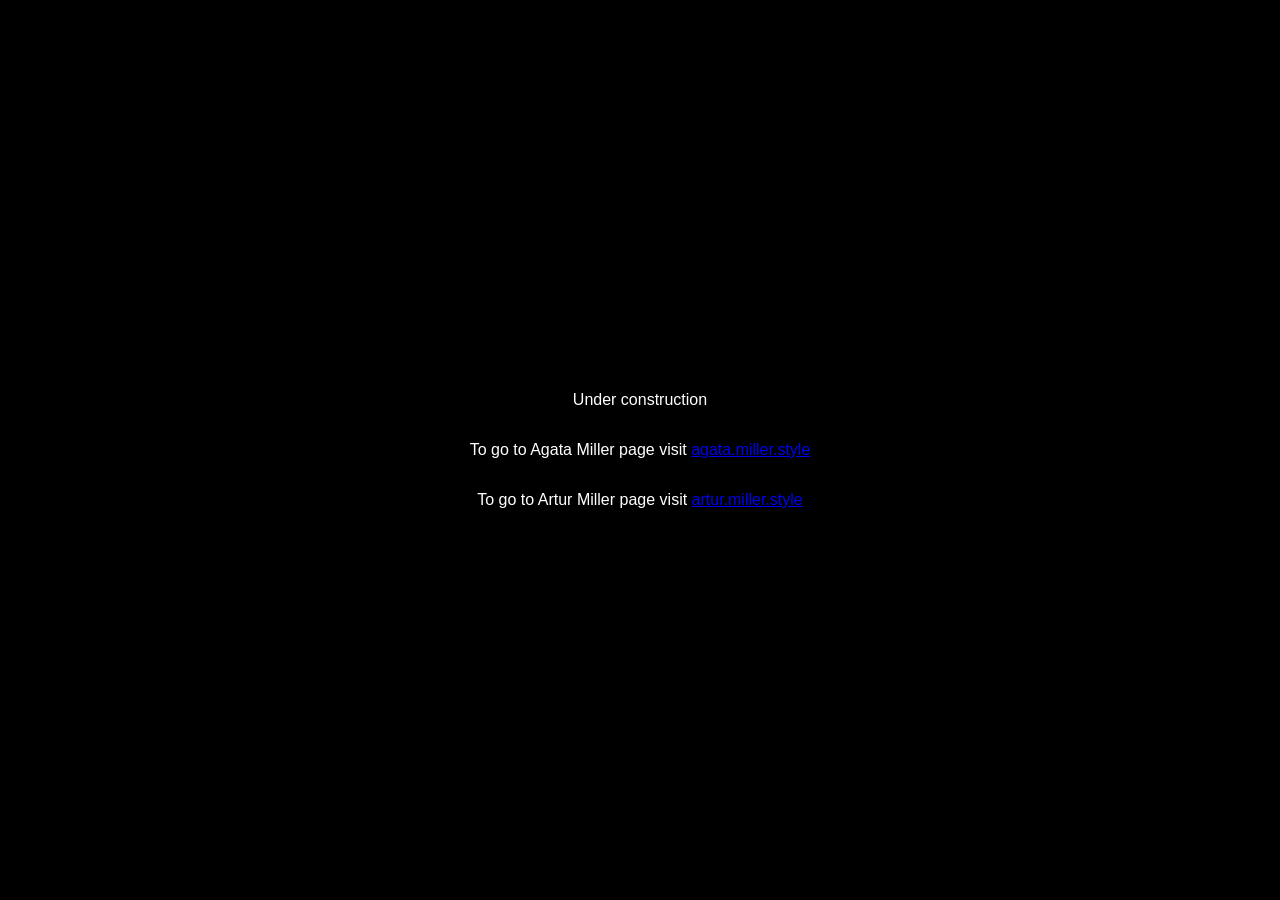
==== index.html @ edb65db0 "deploy: bd9c135fca0fc290f9011871f0d616cb2bb4212f" ====
<!doctype html>
<html>

<head>
    <title>Miller</title>

     <style>
        body {
            background-color: black;
            color: white;
            display: flex;
            flex-direction: column;
            justify-content: center;
            align-items: center;
            height: 100vh;
            margin: 0;
            font-family: Arial, sans-serif;
            text-align: center;
        }
    </style>

</head>

    <body>

        <p>Under construction</p>
        <p>To go to Agata Miller page visit <a href="https://agata.miller.style">agata.miller.style</a></p>
        <p>To go to Artur Miller page visit <a href="https://artur.miller.style">artur.miller.style</a></p>


    </body>
</html>
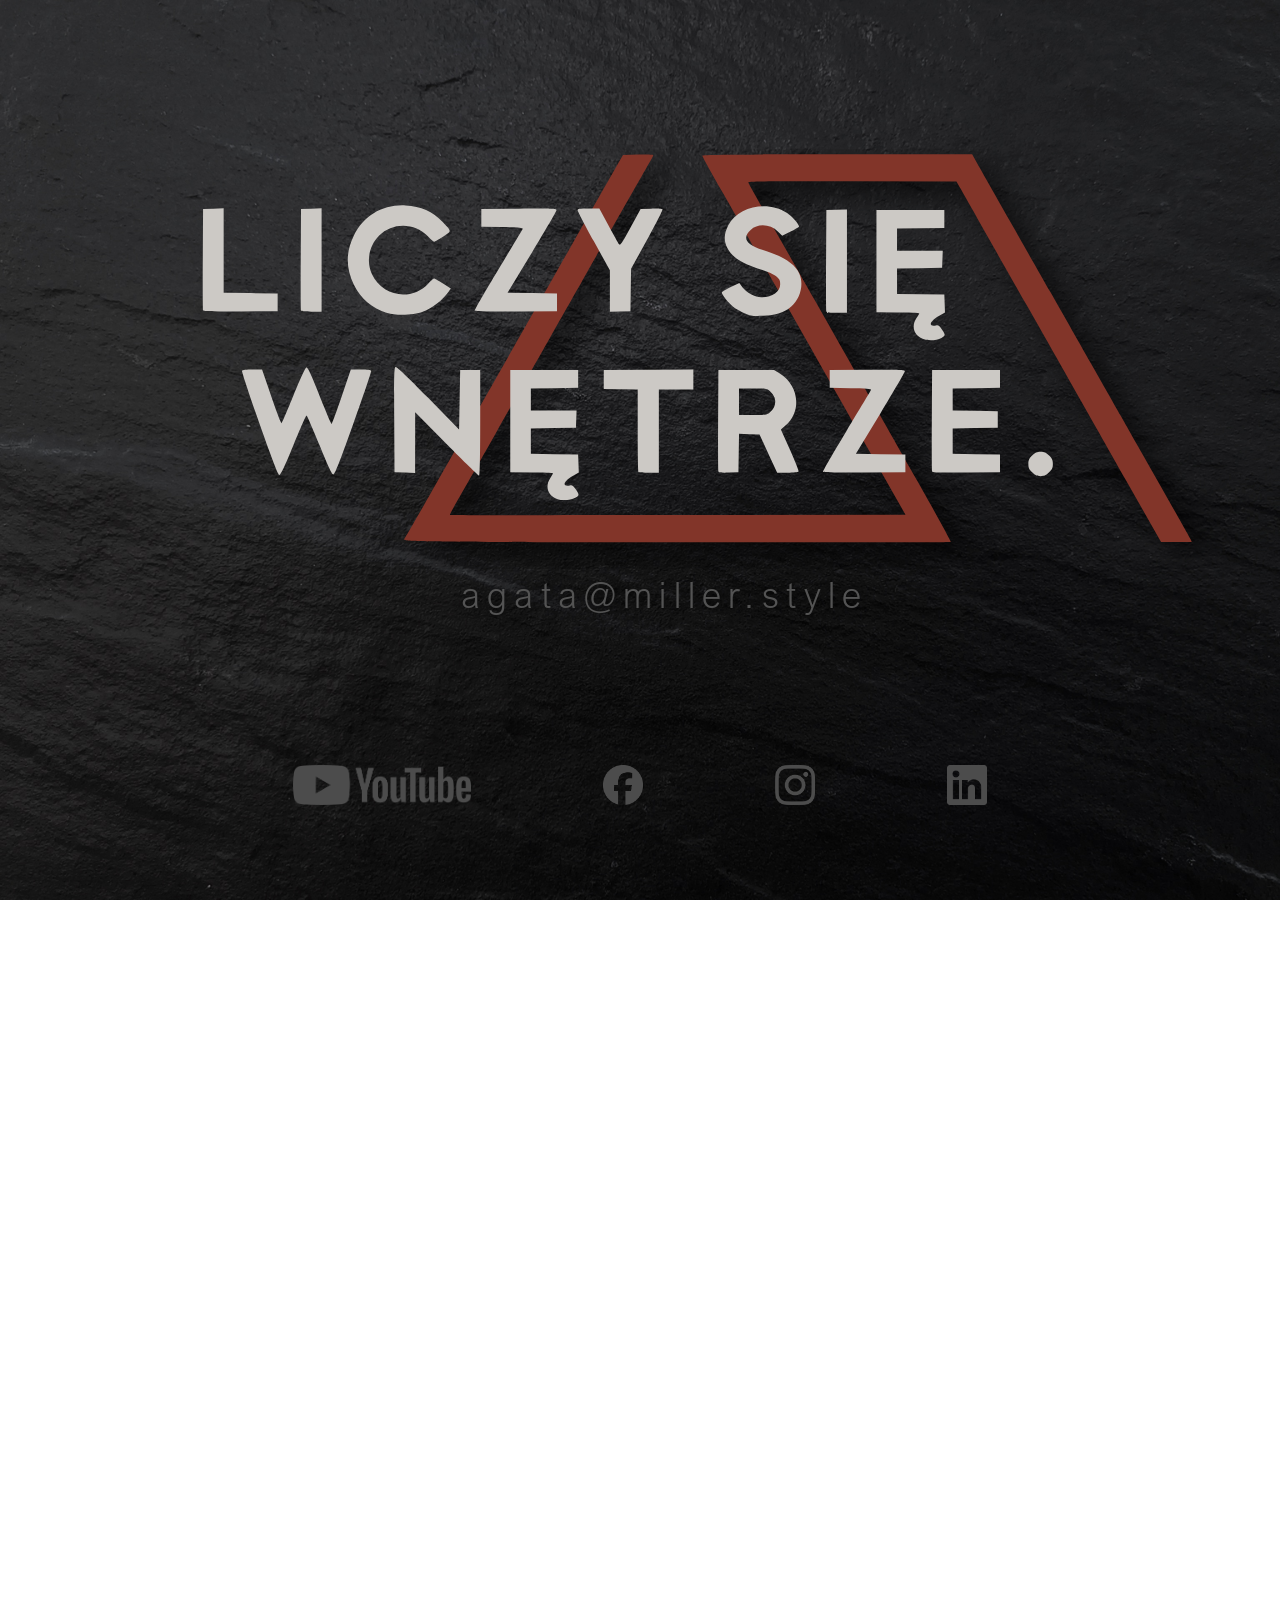
==== commit 9b555123: "deploy: bd9c135fca0fc290f9011871f0d616cb2bb4212f" ====
--- a/index.html
+++ b/index.html
@@ -1,32 +1,52 @@
-<!doctype html>
-<html>
-
+<!DOCTYPE html>
+<html lang="en">
 <head>
-    <title>Miller</title>
-
-     <style>
-        body {
-            background-color: black;
-            color: white;
-            display: flex;
-            flex-direction: column;
-            justify-content: center;
-            align-items: center;
-            height: 100vh;
-            margin: 0;
-            font-family: Arial, sans-serif;
-            text-align: center;
-        }
-    </style>
+    <title>Agata Miller</title>
+    <link rel="icon" href="../agata/static/graphics/icon.svg" type="image/x-icon">
+    <meta charset="UTF-8">
+    <meta name="viewport" content="width=device-width, initial-scale=1.0">
+    <title>Page by Page Scroll</title>
+    <link rel="stylesheet" href="static/styles.css">
+    <link rel="stylesheet" href="static/fonts/fonts.css">
 
 </head>
+<body>
+    <div class="section" id="section1">
 
-    <body>
+        <div id="main_title_box">
+            <div>
+                <img id=main_logo src="static/graphics/logo.svg" alt="logo">
+            </div>
+            <p id="contact">agata@miller.style</p>
+        </div>
 
-        <p>Under construction</p>
-        <p>To go to Agata Miller page visit <a href="https://agata.miller.style">agata.miller.style</a></p>
-        <p>To go to Artur Miller page visit <a href="https://artur.miller.style">artur.miller.style</a></p>
+        <div id="social-media">
+            <div>
+                <a href="https://www.youtube.com/channel/UCyKJdXOAMko9XpztircL2yA" target="_blank">
+                    <img src="static/logos/yt.png" alt="YouTube">
+                </a>
+                <a href="https://www.facebook.com/akarczewska2" target="_blank">
+                    <img src="static/logos/fb.png" alt="Facebook">
+                </a>
+                <a href="https://www.instagram.com/miller.lsw/" target="_blank">
+                    <img src="static/logos/ig.png" alt="Instagram">
+                </a>
+                <a href="https://www.linkedin.com/in/agata-karczewska-4464aa242" target="_blank">
+                    <img src="static/logos/In.png" alt="Instagram">
+                </a>
 
+            </div>
+        </div>
 
-    </body>
-</html>+    </div>
+    <div class="section" id="section2">
+        <object id="pdf" type="application/pdf" data="static/oferta_lsw_n.pdf" width="250" height="200">
+                <p style="color: white">Wygląda na to, że Twoja przeglądarka nie obsługuje podglądu pdf. Nic straconego <a href="static/oferta_lsw_n.pdf">pobierz ofertę</a> aby ją zobaczyć.</p>
+        </object>
+    </div>
+<!--    <div class="section" id="section3">Section 3</div>-->
+<!--    <div class="section" id="section4">Section 4</div>-->
+
+    <script src="static/script.js"></script>
+</body>
+</html>
--- a/static/styles.css
+++ b/static/styles.css
@@ -0,0 +1,91 @@
+:root {
+    --gray: #535353;
+    --light: #ccc9c5;
+    --red: #823529
+}
+
+body, html {
+    margin: 0;
+    padding: 0;
+    overflow: hidden;
+    height: 100%;
+}
+
+html {
+    scroll-behavior: smooth;
+    background: url('graphics/bg.jpg') no-repeat center center fixed; /* Set the background image */
+    background-size: cover;
+}
+
+.section {
+    position: relative;
+    height: 100vh;
+    display: flex;
+    flex-direction: column;
+    text-align: center;
+    user-select: none;
+}
+
+#main_title_box {
+    display: flex;
+    flex-direction: column;
+    justify-content: center;
+    text-align: center;
+    width: 100%;
+    height: 85svh;
+    margin: 0;
+}
+
+
+#main_logo {
+    width: min(100svw, 1200px);
+    max-height: 50svh;
+}
+
+#contact {
+    margin-left: min(calc(5.5svh), calc(5.5svw));
+    font-family: ArialNova-Light;
+    font-size: min(calc(4svh), calc(4svw));
+    letter-spacing: 0.2em;
+    user-select: text;
+    color: var(--gray);
+    text-shadow: rgba(0, 0, 0, 0.8) 1px 0 10px;
+}
+
+#social-media {
+    display: flex;
+    flex-direction: row;
+    flex-wrap: nowrap;
+    width: 100%;
+    height: 10svh;
+    margin: 0;
+    text-align: center;
+    justify-content: center;
+}
+
+#social-media img {
+    height: min(6svw, 40px);
+    width: auto;
+    margin: 0 min(5svw, 75px);
+    transition: filter 0.3s ease;
+    filter: invert(70%) ;
+
+}
+#social-media img:hover {
+    filter: invert(0%);
+}
+
+#social-media a {
+    text-decoration: none;
+}
+
+p {
+    margin: 0;
+}
+
+#pdf {
+    position: relative;
+    width: 80svw;
+    height: 80svh;
+    margin: auto;
+}
--- a/static/fonts/fonts.css
+++ b/static/fonts/fonts.css
@@ -0,0 +1,19 @@
+@font-face {
+    font-family: dm_serif;
+    src: url("dm_serif.ttf");
+}
+
+@font-face {
+    font-family: ginora;
+    src: url("ginora.otf");
+}
+
+@font-face {
+    font-family: VIVITA-Medium;
+    src: url("VIVITA-Medium.ttf");
+}
+
+@font-face {
+    font-family: ArialNova-Light;
+    src: url("ArialNova-Light.ttf");
+}
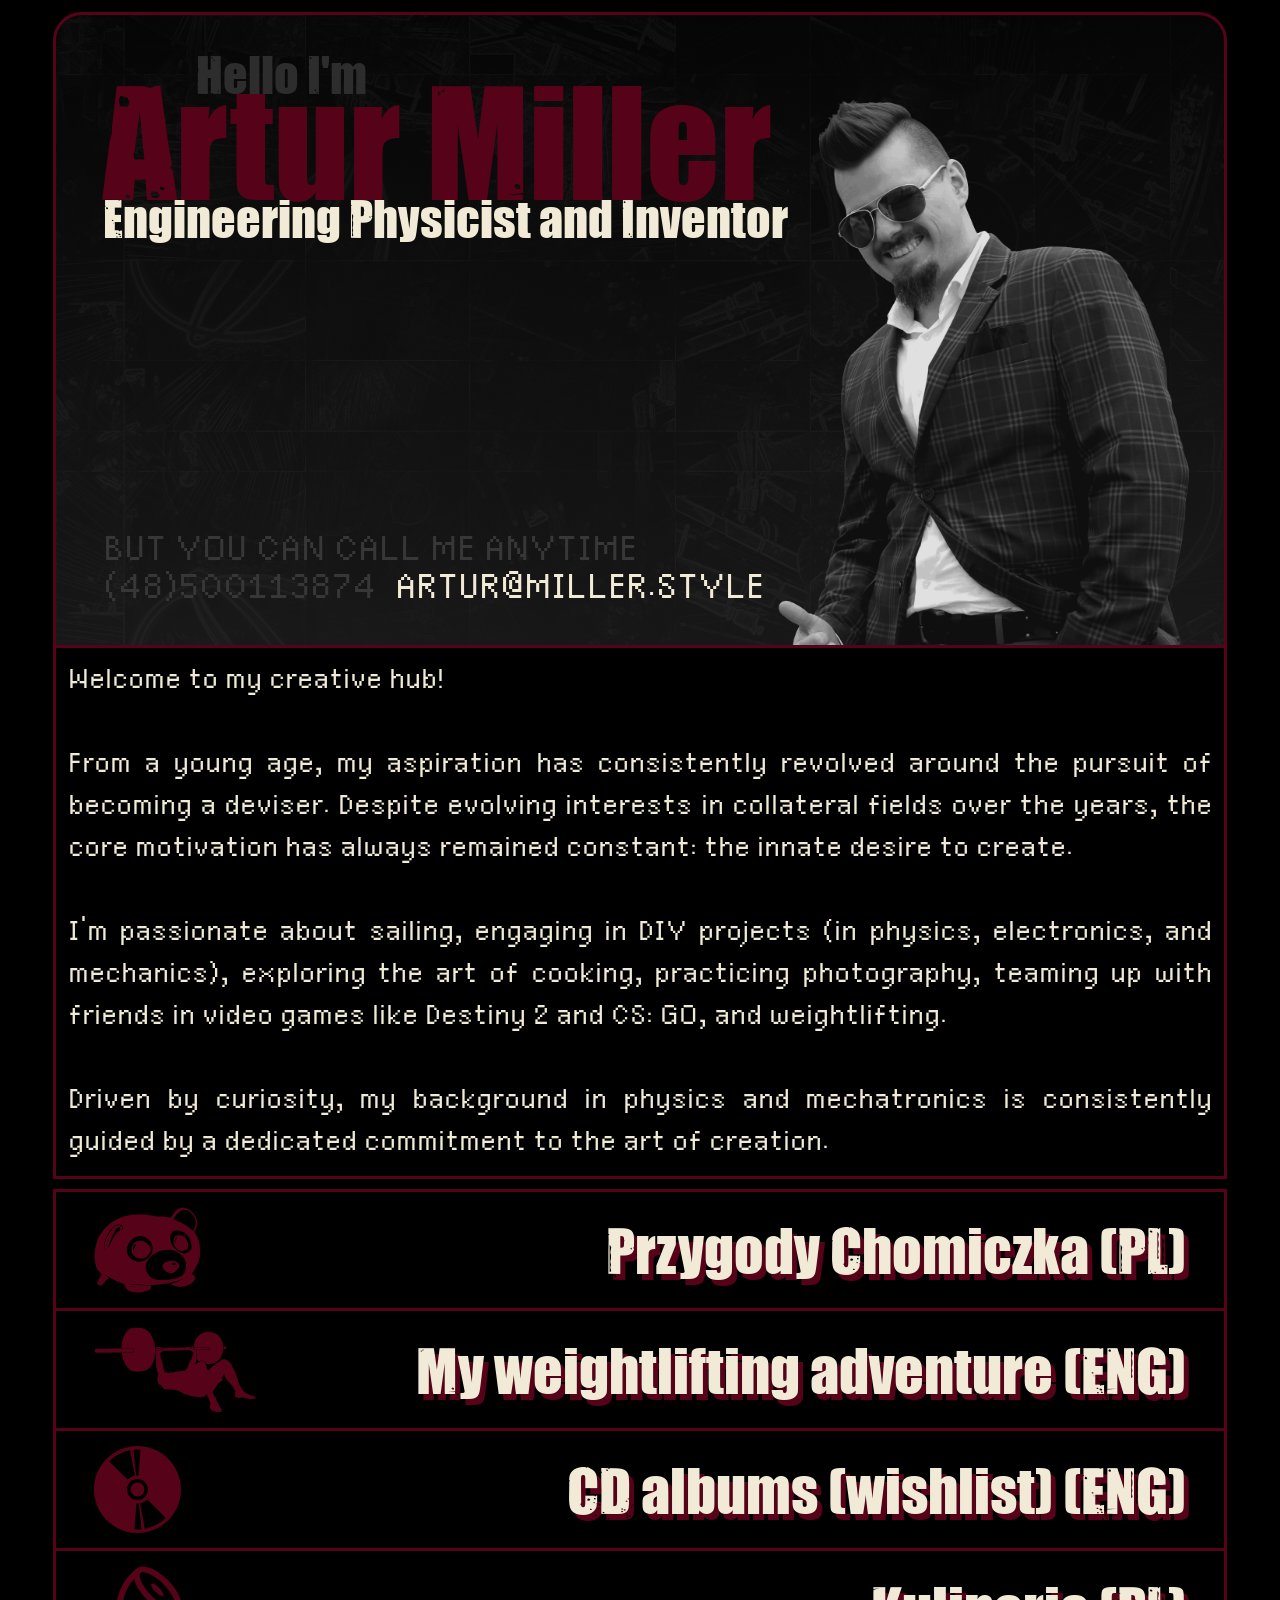
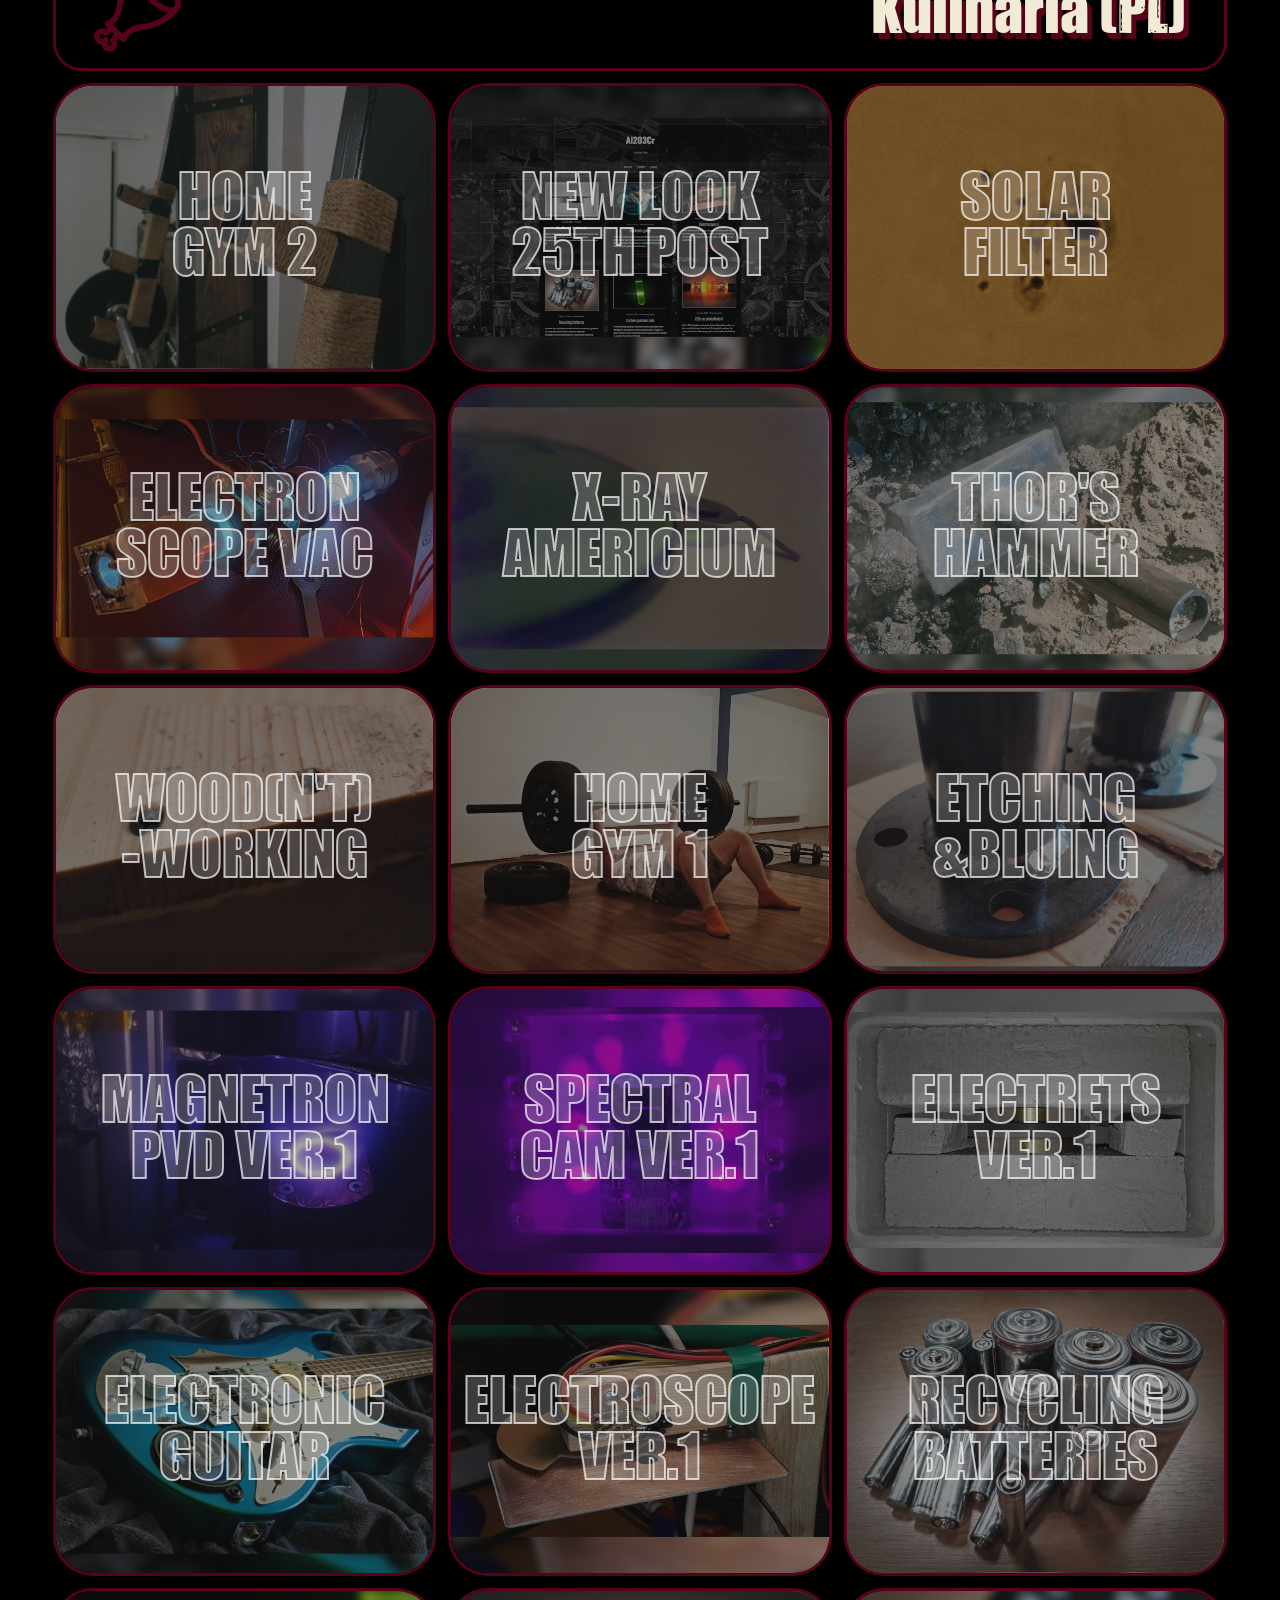
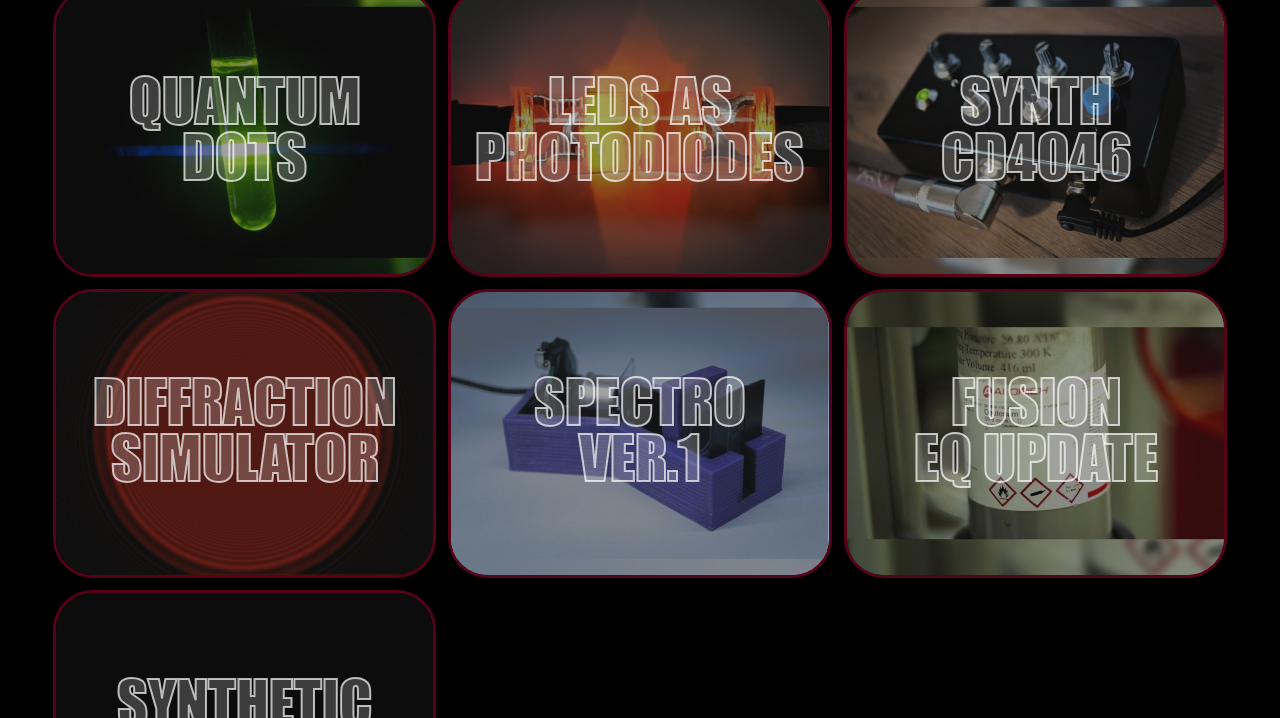
==== commit 0937a878: "deploy: bd9c135fca0fc290f9011871f0d616cb2bb4212f" ====
--- a/index.html
+++ b/index.html
@@ -1,52 +1,85 @@
-<!DOCTYPE html>
-<html lang="en">
+<!doctype html>
+<html>
+
 <head>
-    <title>Agata Miller</title>
-    <link rel="icon" href="../agata/static/graphics/icon.svg" type="image/x-icon">
-    <meta charset="UTF-8">
-    <meta name="viewport" content="width=device-width, initial-scale=1.0">
-    <title>Page by Page Scroll</title>
-    <link rel="stylesheet" href="static/styles.css">
-    <link rel="stylesheet" href="static/fonts/fonts.css">
+    <title>Artur Miller</title>
+    <link rel="icon" href="static/graphics/icon.png" type="image/x-icon">
+
+    <link rel="stylesheet" href="static/styles/transitions.css">
+    <link rel="stylesheet" href="static/styles/fonts.css">
+    <link rel="stylesheet" href="static/styles/global.css">
+    <link rel="stylesheet" href="static/styles/main.css">
+
+
+    <link rel="stylesheet" href="static/styles/post.css">
+    <link rel="stylesheet" href="static/styles/blog.css">
+
+
+    <audio id="hover" src="static/sounds/hover.wav"></audio>
+    <audio id="click" src="static/sounds/click.wav"></audio>
+    <audio id="key" src="static/sounds/key.wav"></audio>
+
+
 
 </head>
+
 <body>
-    <div class="section" id="section1">
 
-        <div id="main_title_box">
-            <div>
-                <img id=main_logo src="static/graphics/logo.svg" alt="logo">
-            </div>
-            <p id="contact">agata@miller.style</p>
-        </div>
+    <div class="transition transition-1 is-active"></div>
 
-        <div id="social-media">
-            <div>
-                <a href="https://www.youtube.com/channel/UCyKJdXOAMko9XpztircL2yA" target="_blank">
-                    <img src="static/logos/yt.png" alt="YouTube">
-                </a>
-                <a href="https://www.facebook.com/akarczewska2" target="_blank">
-                    <img src="static/logos/fb.png" alt="Facebook">
-                </a>
-                <a href="https://www.instagram.com/miller.lsw/" target="_blank">
-                    <img src="static/logos/ig.png" alt="Instagram">
-                </a>
-                <a href="https://www.linkedin.com/in/agata-karczewska-4464aa242" target="_blank">
-                    <img src="static/logos/In.png" alt="Instagram">
-                </a>
+    <script type="text/javascript" src="static/scripts/global.js"></script>
+    <script type="text/javascript" src="static/scripts/main_page.js"></script>
 
+    <div id="middle_column">
+        <div id="me_container">
+            <img id="me" src="static/graphics/me_light.png" width="100%" height="100%">
+            <div id="me_overlay">
+                <svg width="100%" height="100%">
+                    <text id="me_hello" class="main_text" x="12%" y="10%" >Hello I'm</text>
+                    <text id="me_name" class="main_text" x="4%" y="22%" >Artur Miller</text>
+                    <text id="me_title" class="main_text" x="4%" y="33%" >Engineering Physicist and Inventor</text>
+                    <text id="me_invite" class="main_text" x="4%" y="85%" >BUT YOU CAN CALL ME ANYTIME</text>
+                    <text id="me_directional" class="main_text" x="4%" y="91%" style="user-select: text;">(48)500113874</text>
+                    <a href="mailto:artur@miller.style"><text id="me_contact" class="main_text" x="29%" y="91%" >ARTUR@MILLER.STYLE</text></a>
+                </svg>
             </div>
         </div>
 
+        <div id="about_me">
+            <span  id="my_text">Welcome to my creative hub!
+
+From a young age, my aspiration has consistently revolved around the pursuit of becoming a deviser. Despite evolving interests in collateral fields over the years, the core motivation has always remained constant: the innate desire to create.
+
+I'm passionate about sailing, engaging in DIY projects (in physics, electronics, and mechanics), exploring the art of cooking, practicing photography, teaming up with friends in video games like Destiny 2 and CS: GO, and weightlifting.
+
+Driven by curiosity, my background in physics and mechatronics is consistently guided by a dedicated commitment to the art of creation.</span >
+        </div>
+
+        <div class="me_option" onmouseenter="handleHover()" onmousedown="clickWaitGo(event, 'static/chomik/chomik.html')">
+            <img class="more_icon" src="static/graphics/chomik.svg">
+            <p class="butt_on">Przygody Chomiczka (PL)</p>
+        </div>
+        <div class="me_option" onmouseenter="handleHover()" onmousedown="clickWaitGo(event, 'static/strength/strength.html')">
+            <img class="more_icon" src="static/graphics/strength.svg">
+            <p class="butt_on">My weightlifting adventure (ENG)</p>
+        </div>
+        <div class="me_option" onmouseenter="handleHover()" onmousedown="clickWaitGo(event, 'static/cds/cds.html')">
+            <img class="more_icon" src="static/graphics/cds.svg">
+            <p class="butt_on">CD albums (wishlist) (ENG)</p>
+        </div>
+        <div class="me_option me_option_last" onmouseenter="handleHover()" onmousedown="clickWaitGo(event, 'static/food/food.html')">
+            <img class="more_icon" src="static/graphics/ham.svg">
+            <p class="butt_on">Kulinaria (PL)</p>
+        </div>
+        <div  id="post_space_background">
+            <div  id="post_space"> </div>
+        </div>
+        <div id="foot">v3</div>
+
     </div>
-    <div class="section" id="section2">
-        <object id="pdf" type="application/pdf" data="static/oferta_lsw_n.pdf" width="250" height="200">
-                <p style="color: white">Wygląda na to, że Twoja przeglądarka nie obsługuje podglądu pdf. Nic straconego <a href="static/oferta_lsw_n.pdf">pobierz ofertę</a> aby ją zobaczyć.</p>
-        </object>
-    </div>
-<!--    <div class="section" id="section3">Section 3</div>-->
-<!--    <div class="section" id="section4">Section 4</div>-->
 
-    <script src="static/script.js"></script>
+    <script type="text/javascript" src="static/scripts/transition.js"></script>
+    <script type="text/javascript" src="static/scripts/main_page_after.js"></script>
+
 </body>
-</html>
+</html>
--- a/static/styles/transitions.css
+++ b/static/styles/transitions.css
@@ -0,0 +1,18 @@
+.transition-1{
+    position: fixed;
+    top: 0;
+    left: 0;
+    bottom: 0;
+    right: 0;
+    z-index: 101;
+    background-color: black;
+    opacity: 0;
+    pointer-events: none;
+    transition: 0.5s ease-out;
+}
+
+.transition-1.is-active {
+    opacity: 1;
+    pointer-events: all;
+}
+
--- a/static/styles/fonts.css
+++ b/static/styles/fonts.css
@@ -0,0 +1,29 @@
+@font-face {
+    font-family: ImpactuDesu;
+    src: url("../fonts/impact.ttf");
+}
+
+@font-face {
+    font-family: ImpactedDesu;
+    src: url("../fonts/impacted.ttf");
+}
+
+@font-face {
+    font-family: UnixelDesu;
+    src: url("../fonts/unixel-Regular.ttf");
+}
+
+@font-face {
+    font-family: BrutaluDesu;
+    src: url("../fonts/brutalistmono.ttf");
+}
+
+@font-face {
+    font-family: PTMono;
+    src: url("../fonts/ptmono.ttf");
+}
+
+/*
+Copyright 2023 The Unixel Project Authors (https://github.com/MDarvishi5124/Unixel)
+https://fontesk.com/license/free-for-commercial-use,ofl-gpl/
+*/
--- a/static/styles/global.css
+++ b/static/styles/global.css
@@ -0,0 +1,59 @@
+:root {
+    --main-borders: 30px;
+    --small-edges: 3px;
+    --dark-scarlet: #560319;
+    --egg-white: #F0EAD6;
+    --gray: #303030;
+    --not-very-dark-gray: #141414;
+    --dark-gray: #0b0b0b;
+    --transition-time: 0.1s;
+
+    --thumbnail-border-radius: 40px;
+    --font-scaler: 2;
+    --post-font-scaler: 2;
+
+    --max-width: 1240px;
+    --min-width: 460px;
+
+    --text-padding: 12px;
+    --site-padding: 12px;
+}
+
+html, body, #page {
+    height:100%;
+    width:100%;
+    margin:0;
+    padding: 0;
+    display: Flex;
+    flex-direction: column;
+    background: black;
+}
+
+body::-webkit-scrollbar {
+  width: 12px;
+}
+
+body::-webkit-scrollbar-track {
+  background: black;
+}
+
+body::-webkit-scrollbar-thumb {
+  background-color: var(--dark-scarlet);
+  border-radius: 20px;
+  border: 1px solid var(--dark-scarlet);
+}
+
+#home {
+    top: 0;
+    right: 0;
+    width: 100px;
+    height: 100px;
+    position: absolute;
+    z-index: 66;
+}
+
+#home img {
+    width: 100%;
+    height: 100%;
+}
+
--- a/static/styles/main.css
+++ b/static/styles/main.css
@@ -0,0 +1,183 @@
+:root {
+    --me-border-radius: 6px;
+}
+
+#middle_column {
+    user-select: none;
+    margin: 0 auto;
+    max-width: var(--max-width);
+    min-width: var(--min-width);
+    display: flex;
+    flex-direction: column;
+    justify-content: center;
+    gap: 0;
+    padding: var(--site-padding);
+}
+
+#me_container{
+
+    max-height: 70vh;
+    border: var(--small-edges) solid var(--dark-scarlet);
+    border-top-left-radius: calc(var(--me-border-radius) * var(--font-scaler));
+    border-top-right-radius: calc(var(--me-border-radius) * var(--font-scaler));
+    aspect-ratio: 3 / 2;
+    overflow: hidden;
+    background-image:  linear-gradient( rgba(5, 5, 5, 0.9), rgba(25, 25, 25, 0.9) ), url('../graphics/tloszachownica_BW_light.png');
+    background-size: cover;
+    position: relative;
+
+}
+#me {
+    transform: translate(10%, 0);
+    width: 100%;
+    height: auto;
+}
+
+#me_overlay{
+    position: absolute;
+    top: 0;
+    left: 0;
+    width: 100%;
+    height: 100%;
+}
+
+.main_text {
+    font-family: ImpactedDesu;
+    text-anchor: left; /* Center horizontally */
+    dominant-baseline: middle; /* Center vertically */
+}
+
+#me_hello{
+    fill: rgb(45, 45, 45);
+    font-size: calc(10px * var(--font-scaler));
+}
+#me_name{
+    fill: var(--dark-scarlet);
+    font-size: calc(30px * var(--font-scaler));
+}
+#me_title{
+    fill: var(--egg-white);
+    font-size: calc(10px * var(--font-scaler));
+}
+
+#me_invite{
+    fill: rgb(55, 55, 55);
+    font-size: calc(8px * var(--font-scaler));
+    font-family: UnixelDesu
+}
+
+#me_directional {
+    fill: rgb(55, 55, 55);
+    font-size: calc(8px * var(--font-scaler));
+    font-family: UnixelDesu
+}
+
+#me_contact {
+    fill: var(--egg-white);
+    font-size: calc(8px * var(--font-scaler));
+    user-select: text;
+    font-family: UnixelDesu
+
+}
+
+#about_me {
+    overflow: hidden;
+    display: flex;
+    padding: var(--text-padding);
+    background: black;
+
+    font-size: calc(6px * var(--font-scaler));
+    font-family: UnixelDesu;
+    color: var(--egg-white);
+
+    white-space: nowrap;
+    text-align: justify;
+    text-justify: inter-word;
+
+    transition: none;
+
+    margin: 0 0 calc(2px * var(--font-scaler)) 0;
+
+    border: var(--small-edges) solid var(--dark-scarlet);
+    border-top: 0 solid var(--dark-scarlet);
+}
+
+
+#my_text{
+    width: 100%;
+    white-space: pre-wrap;
+    margin: 0;
+}
+
+
+#foot{
+    height: 10vw;
+}
+
+
+#more{
+    overflow: hidden;
+    display: flex;
+    align-items: center;
+
+    margin: 0 0 calc(2px * var(--font-scaler)) 0;
+    background: black;
+
+    transition: color 0.5s ease, height 0.5s ease, margin 0.5s ease, border-color 0.5s ease;
+
+}
+
+.me_option{
+    display: flex;
+    justify-content: space-between;
+    align-items: center;
+    border: var(--small-edges) solid var(--dark-scarlet);
+    aspect-ratio: 10 / 1;
+    overflow: hidden;
+    border-bottom: none;
+}
+.me_option_last{
+    border: var(--small-edges) solid var(--dark-scarlet);
+    border-bottom-left-radius: calc(var(--me-border-radius) * var(--font-scaler));
+    border-bottom-right-radius: calc(var(--me-border-radius) * var(--font-scaler));
+}
+
+
+.butt_on {
+    height:100%;
+    padding-right: calc(8px * var(--font-scaler));
+
+    font-family: ImpactedDesu;
+    font-size: calc(12px * var(--font-scaler));
+    color: var(--egg-white);
+    text-align: center;
+    display: flex;
+    align-items: center;
+    justify-content: center;
+
+    text-shadow: 0.1em 0.1em var(--dark-scarlet);
+    transition: all var(--transition-time) ease-out;
+    text-decoration: none;
+
+    white-space: pre;
+}
+
+.me_option:hover {
+    background-color: var(--dark-gray);
+}
+
+.me_option:hover .butt_on {
+    font-size: calc(13px * var(--font-scaler));
+    transition: all var(--transition-time) ease-out;
+}
+
+.more_icon {
+    padding-left: calc(8px * var(--font-scaler));;
+    height: calc(18px * var(--font-scaler));
+    transition: all 0.1s ease;
+}
+
+.me_option:hover .more_icon {
+    height: calc(20px * var(--font-scaler));
+    transition: all 0.1s ease
+}
--- a/static/styles/post.css
+++ b/static/styles/post.css
@@ -0,0 +1,44 @@
+#post_body {
+    background-color: black;
+    display: flex;
+    align-items: center;
+    height: 100vh;
+    margin: 0;
+}
+
+#post_content {
+
+    margin-left: var(--main-borders);
+    margin-right: var(--main-borders);
+    margin-bottom: auto;
+    margin-top: 0;
+    max-width: 1000px;
+    min-width: 500px;
+    padding-top: 16vh;
+}
+
+#post_content p {
+    font-family: BrutaluDesu;
+    color: var(--egg-white);
+    font-size: 14px;
+    line-height: 26px;
+    text-align: justify;
+    text-justify: inter-word;
+}
+
+#post_content img,
+#post_content video {
+    width: 100%;
+    height: auto;
+    border: var(--small-edges) solid var(--dark-scarlet);
+}
+
+#post_content iframe {
+    width: 100%;
+    aspect-ratio: 16 / 9;
+    border: var(--small-edges) solid var(--dark-scarlet);
+}
+
+#post_content audio {
+    width: 100%;
+}
--- a/static/styles/blog.css
+++ b/static/styles/blog.css
@@ -0,0 +1,188 @@
+:root {
+    --thumbnail-width-now: 0px;
+    --thumbnail-height-now: 0px;
+    --post_space_width_now: 0px;
+    --post-preview-predicted-height: 0px;
+    --content-offset-left: 100%;
+    --content-offset-top: 100%;
+    --post-text-size: 12px;
+}
+
+#post_space_background {
+    max-width: var(--max-width);
+    min-width: var(--min-width);
+    margin-top: var(--site-padding);
+    margin-left: 0;
+    margin-right: 0;
+    display: flex;
+    justify-content: center;
+    background: black;
+}
+
+#post_space {
+    margin: 0;
+    max-width: 100%;
+    min-width: 100%;
+    display: grid;
+    grid-auto-flow: dense;
+    grid-template-columns: repeat(auto-fill, minmax(360px, 1fr));
+    grid-auto-rows: minmax(120px, auto);
+    column-gap: var(--site-padding);
+    row-gap: var(--site-padding);
+}
+
+.post_block {
+    position: relative;
+    aspect-ratio: 4 / 3;
+    min-width: 120px;
+    border: var(--small-edges) solid var(--dark-scarlet);
+    border-radius: var(--thumbnail-border-radius);
+    background: black;
+    overflow: hidden;
+    cursor: pointer;
+    user-select: none;
+}
+
+.expanded_post_block{
+    grid-column: 1/-1;
+    width: calc(var(--post_space_width_now) - var(--small-edges)*2);
+    height: calc(var(--post-preview-predicted-height) - var(--small-edges)*2);
+}
+
+.thumbnail_wrapper{
+    position: absolute;
+    width: 100%;
+    height: 100%;
+    overflow: hidden;
+    background-color: black;
+}
+
+.expended_thumbnail_wrapper{
+    position: absolute;
+    width: calc(var(--thumbnail-width-now) - 2* var(--small-edges));
+    height: calc(var(--thumbnail-height-now) - 2* var(--small-edges));
+    border-bottom: var(--small-edges) solid var(--dark-scarlet);
+    border-right: var(--small-edges) solid var(--dark-scarlet);
+}
+
+.content_wrapper{
+    position: absolute;
+    top: var(--content-offset-top);
+    bottom: 0;
+    right: 0;
+    left: var(--content-offset-left);
+    background: black;
+    text-align:left;
+    padding: calc(var(--text-padding) * var(--post-font-scaler));
+}
+
+.content_wrapper_text{
+    max-height: 100%;
+    max-width: 100%;
+    color: var(--egg-white);
+    font-size: calc(var(--post-font-scaler) * var(--post-font-scaler));
+    font-family: UnixelDesu;
+    overflow: hidden;
+    text-align: justify;
+    text-justify: inter-word;
+}
+
+.post_thumbnail_background {
+    position: absolute;
+    top: 50%;
+    left: 0;
+    -webkit-filter: blur(4px);
+    transform: translateY(-50%);
+    min-width: 100%;
+    min-height: 100%;
+}
+
+.post_thumbnail {
+    position: absolute;
+    top: 50%;
+    left: 0;
+    transform: translateY(-50%);
+    width: 100%;
+
+}
+
+/*#main_foot_space{*/
+/*    max-width:100%;*/
+/*    min-width:100%;*/
+/*    min-height: 25%;*/
+/*    max-height: 25%;*/
+/*    background: black;*/
+/*    display: Flex;*/
+/*    flex-direction: row;*/
+/*    flex-wrap: wrap;*/
+/*    border-top: var(--small-edges) solid black;*/
+/*}*/
+
+.post_thumbnail_overlay {
+    position: absolute;
+    x: 0;
+    y: 0;
+    width: 100%;
+    height: 100%;
+}
+
+.post_thumbnail_overlay_square {
+    position: absolute;
+    x: 0;
+    y: 0;
+    width: 100%;
+    height: 100%;
+    fill: rgba(25, 25, 25, 0.5);
+    transition: all var(--transition-time) ease-out;
+}
+
+.post_thumbnail_overlay_text {
+    min-width: 100%;
+    min-height: 100%;
+    fill: rgba(255, 255, 255, 0.2);
+    text-anchor: middle;
+    dominant-baseline: middle;
+    font-family: ImpactuDesu;
+    user-select: none;
+    transition: all var(--transition-time) ease-out;
+    paint-order: stroke;
+    stroke: rgba(255, 255, 255, 0.7);
+    stroke-width: 2px;
+    font-size: calc(40px * var(--post-font-scaler));
+}
+
+.post_block:hover .post_thumbnail_overlay_text,
+.post_block:hover .post_thumbnail_overlay_square{
+    fill: rgba(255, 255, 255, 0.0);
+    stroke-width: 0;
+    transition: fill var(--transition-time) ease-out;
+}
+
+
+.post_block:hover {
+    fill: red;
+    box-shadow: 0 0 26px 26px rgb(255 255 255 / 0.01);
+    transition: fill var(--transition-time) ease-out;
+}
+
+.expanded_post_block .post_thumbnail_overlay_text,
+.expanded_post_block .post_thumbnail_overlay_square {
+    stroke-width: 0;
+    fill: rgba(255, 255, 255, 0.0);
+    transition: fill calc(var(--transition-time)*2) ease-out;
+}
+
+.more{
+    position: absolute;
+    width: calc(50px * var(--post-font-scaler));
+    height: calc(16px * var(--post-font-scaler));
+    bottom: 0;
+    right: 0;
+    background: var(--dark-scarlet);
+    color: var(--egg-white);
+    font-size: calc(var(--post-font-scaler) * var(--post-font-scaler));
+    font-family: UnixelDesu;
+    display: flex;
+    justify-content: center;
+    cursor: alias;
+}
